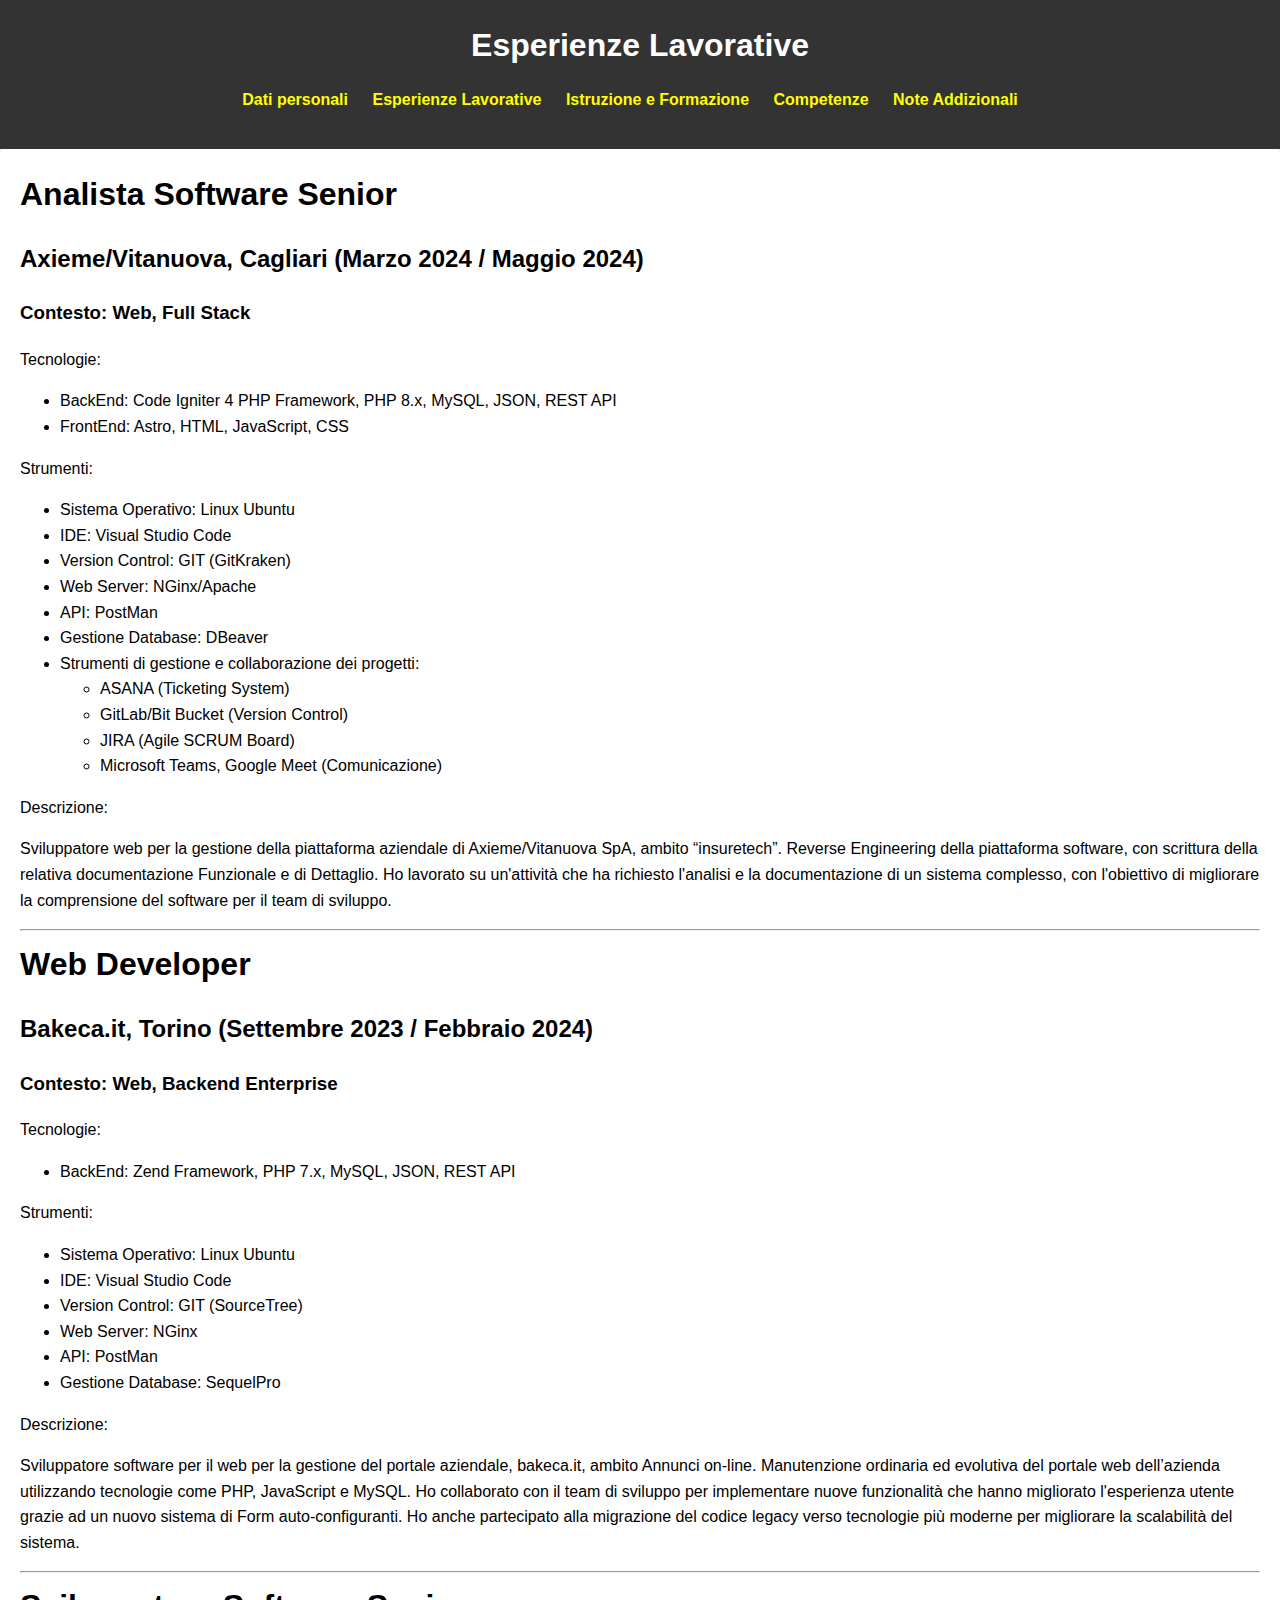
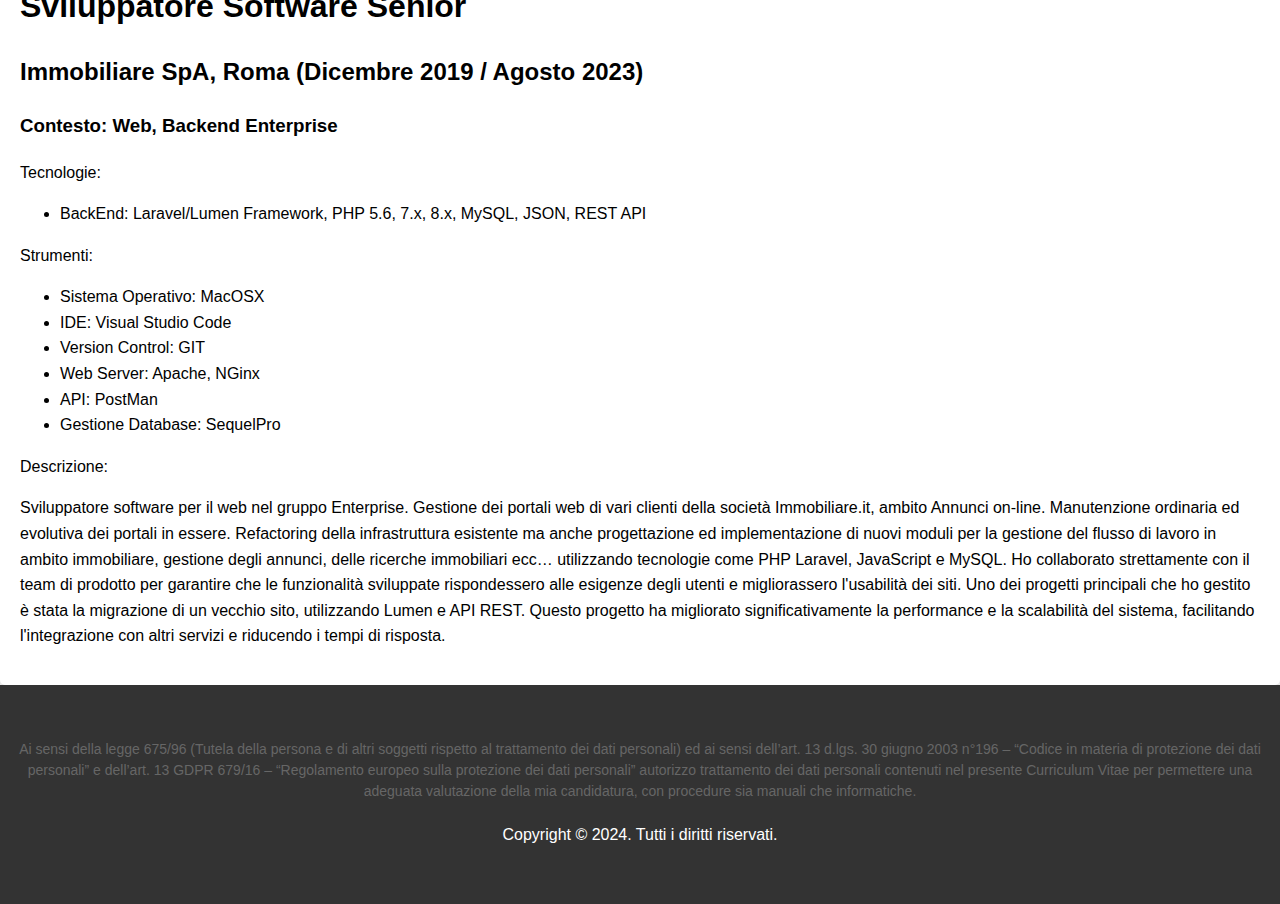
==== curriculum/esperienze.html @ 66b28a6e "Portfolio Final release 1.0" ====
<!DOCTYPE html>
<html lang="it">
<head>
    <meta charset="UTF-8">
    <meta name="viewport" content="width=device-width, initial-scale=1.0">
    <title>Esperienze Lavorative</title>
    <link rel="stylesheet" href="../assets/css/style.css">
</head>
<body>
    <header>
        <h1>Esperienze Lavorative</h1>
        <div id="navigation"></div>
    </header>

    <main>
        <section class="job">
            <h1>Analista Software Senior</h1>
            <h2>Axieme/Vitanuova, Cagliari (Marzo 2024 / Maggio 2024)</h2>
            <h3>Contesto: Web, Full Stack</h3>
            <p>Tecnologie:</p>
            <ul>
                <li>BackEnd: Code Igniter 4 PHP Framework, PHP 8.x, MySQL, JSON, REST API</li>
                <li>FrontEnd: Astro, HTML, JavaScript, CSS</li>
            </ul>
            <p>Strumenti:</p>
            <ul>
                <li>Sistema Operativo: Linux Ubuntu</li>
                <li>IDE: Visual Studio Code</li>
                <li>Version Control: GIT (GitKraken)</li>
                <li>Web Server: NGinx/Apache</li>
                <li>API: PostMan</li>
                <li>Gestione Database: DBeaver</li>
                <li>Strumenti di gestione e collaborazione dei progetti:
                    <ul>
                        <li>ASANA (Ticketing System)</li>
                        <li>GitLab/Bit Bucket (Version Control)</li>
                        <li>JIRA (Agile SCRUM Board)</li>
                        <li>Microsoft Teams, Google Meet (Comunicazione)</li>
                    </ul>
                </li>
            </ul>
            <p>Descrizione:</p>
            <p>Sviluppatore web per la gestione della piattaforma aziendale di Axieme/Vitanuova SpA, ambito “insuretech”. Reverse Engineering della piattaforma software, con scrittura della relativa documentazione Funzionale e di Dettaglio. Ho lavorato su un'attività che ha richiesto l'analisi e la documentazione di un sistema complesso, con l'obiettivo di migliorare la comprensione del software per il team di sviluppo.</p>
        </section>
        <hr>
        <section class="job">
            <h1>Web Developer</h1>
            <h2>Bakeca.it, Torino (Settembre 2023 / Febbraio 2024)</h2>
            <h3>Contesto: Web, Backend Enterprise</h3>
            <p>Tecnologie:</p>
            <ul>
                <li>BackEnd: Zend Framework, PHP 7.x, MySQL, JSON, REST API</li>
            </ul>
            <p>Strumenti:</p>
            <ul>
                <li>Sistema Operativo: Linux Ubuntu</li>
                <li>IDE: Visual Studio Code</li>
                <li>Version Control: GIT (SourceTree)</li>
                <li>Web Server: NGinx</li>
                <li>API: PostMan</li>
                <li>Gestione Database: SequelPro</li>
            </ul>
            <p>Descrizione:</p>
            <p>Sviluppatore software per il web per la gestione del portale aziendale, bakeca.it, ambito Annunci on-line. Manutenzione ordinaria ed evolutiva del portale web dell’azienda utilizzando tecnologie come PHP, JavaScript e MySQL. Ho collaborato con il team di sviluppo per implementare nuove funzionalità che hanno migliorato l'esperienza utente grazie ad un nuovo sistema di Form auto-configuranti. Ho anche partecipato alla migrazione del codice legacy verso tecnologie più moderne per migliorare la scalabilità del sistema.</p>
        </section>
        <hr>
        <section class="job">
            <h1>Sviluppatore Software Senior</h1>
            <H2>Immobiliare SpA, Roma (Dicembre 2019 / Agosto 2023)</h2>
            <h3>Contesto: Web, Backend Enterprise</h3>
            <p>Tecnologie:</p>
            <ul>
                <li>BackEnd: Laravel/Lumen Framework, PHP 5.6, 7.x, 8.x, MySQL, JSON, REST API</li>
            </ul>
            <p>Strumenti:</p>
            <ul>
                <li>Sistema Operativo: MacOSX</li>
                <li>IDE: Visual Studio Code</li>
                <li>Version Control: GIT</li>
                <li>Web Server: Apache, NGinx</li>
                <li>API: PostMan</li>
                <li>Gestione Database: SequelPro</li>
            </ul>
            <p>Descrizione:</p>
            <p>Sviluppatore software per il web nel gruppo Enterprise. Gestione dei portali web di vari clienti della società Immobiliare.it, ambito Annunci on-line. 
                Manutenzione ordinaria ed evolutiva dei portali in essere. Refactoring della infrastruttura esistente ma anche progettazione ed implementazione di nuovi moduli per la gestione del flusso di lavoro in ambito immobiliare, gestione degli annunci, delle ricerche immobiliari ecc… utilizzando tecnologie come PHP Laravel, JavaScript e MySQL. Ho collaborato strettamente con il team di prodotto per garantire che le funzionalità sviluppate rispondessero alle esigenze degli utenti e migliorassero l'usabilità dei siti. Uno dei progetti principali che ho gestito è stata la migrazione di un vecchio sito, utilizzando Lumen e API REST. Questo progetto ha migliorato significativamente la performance e la scalabilità del sistema, facilitando l'integrazione con altri servizi e riducendo i tempi di risposta.</p>
        </section>
    </main>
    
    <footer id="footer"></footer>

    <script src="../assets/js/template.js"></script>
</body>
</html>
---- assets/css/style.css ----
body {
    font-family: 'Segoe UI', Tahoma, Geneva, Verdana, sans-serif;
    line-height: 1.6;
    margin: 0;
    background-color: #f4f4f4;
}

.container {
    max-width: 800px;
    margin: 0 auto;
    padding: 20px;
}

header, footer {
    background-color: #333;
    color: #fff;
    text-align: center;
    padding: 20px 0;
}

h1 {
    margin: 0;
}

main {
    background-color: #fff;
    padding: 20px;
    border-radius: 5px;
    box-shadow: 0 2px 5px rgba(0, 0, 0, 0.1);
}

.section {
    margin-bottom: 30px;
}

.section h2 {
    border-bottom: 2px solid #333;
    padding-bottom: 10px;
    margin-bottom: 20px;
    font-size: 24px;
    color: #333;
}

.contact-info p {
    margin-bottom: 10px;
}

#privacy {
    font-size: 14px;
    color: #666;
    line-height: 1.5;
    margin-bottom: 20px;
}

#privacy a {
    color: #007bff; /* colore dei link */
    text-decoration: none;
    font-weight: bold;
}

#privacy a:hover {
    text-decoration: underline;
}

a {
    color: #007bff;
    text-decoration: none;
}

a:hover {
    text-decoration: underline;
}

nav ul {
    list-style-type: none;
    padding: 0;
}

nav ul li {
    display: inline-block;
    margin-right: 20px; /* Spazio tra gli elementi della lista */
}

nav ul li a {
    text-decoration: none;
    color: yellow;
    font-weight: bold;
}

nav ul li a:hover {
    color: blue; /* Cambia colore al passaggio del mouse */
}

.education {
    margin-bottom: 30px;
}

.education h2 {
    margin-bottom: 10px;
}

.education p {
    margin-top: 0;
}

.languages {
    margin-top: 30px;
}

.skills {
    margin-bottom: 30px;
}

.skills h2 {
    margin-bottom: 10px;
}

.skills p {
    margin-top: 0;
}

.notes {
    margin-bottom: 30px;
}

.notes h2 {
    margin-bottom: 10px;
}

.notes p {
    margin-top: 0;
}

.download-btn {
    display: inline-block;
    background-color: #007bff;
    color: #fff;
    padding: 10px 20px;
    text-decoration: none;
    border-radius: 5px;
    transition: background-color 0.3s;
}

.download-btn:hover {
    background-color: #0056b3;
}
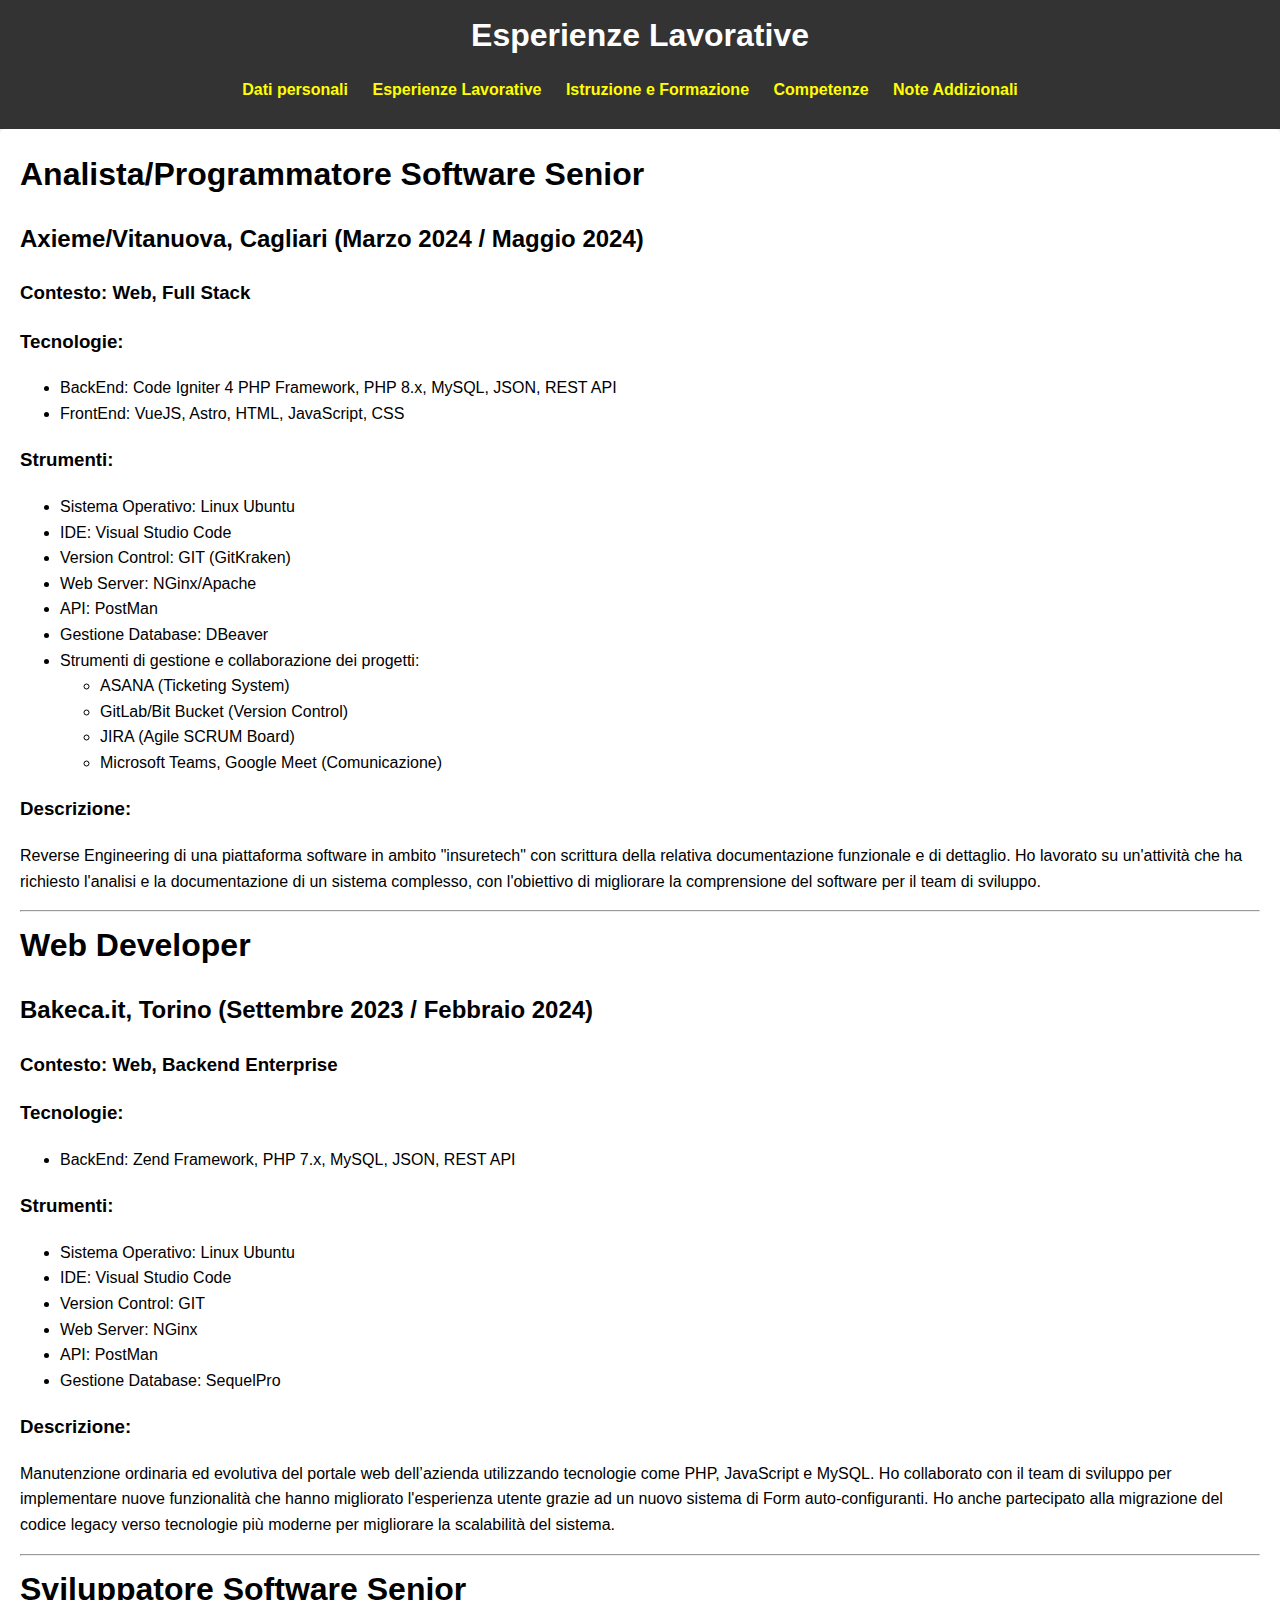
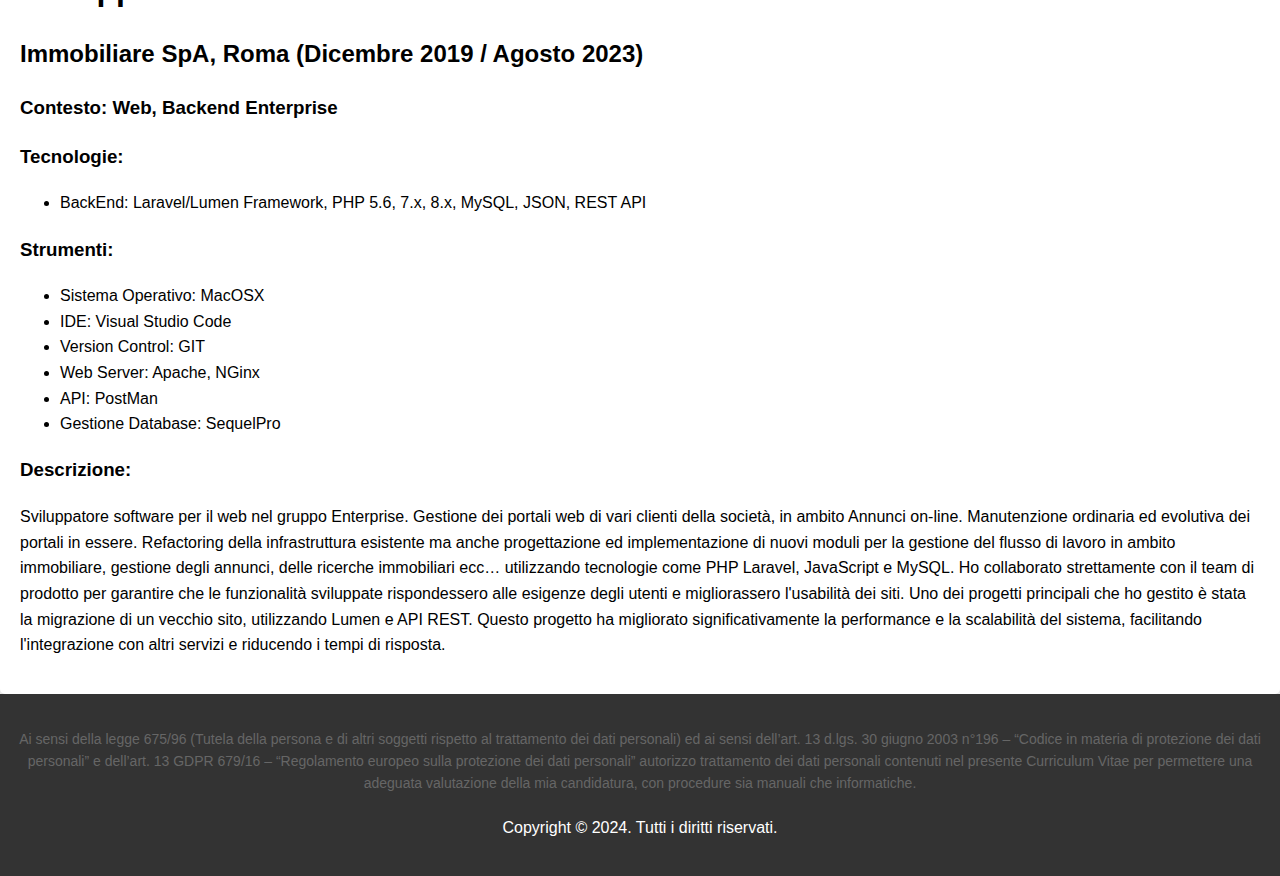
==== commit e9d1c761: "READ.me updated, minor style fixing, partials template structuring, brief presentation in home" ====
--- a/curriculum/esperienze.html
+++ b/curriculum/esperienze.html
@@ -14,15 +14,15 @@
 
     <main>
         <section class="job">
-            <h1>Analista Software Senior</h1>
+            <h1>Analista/Programmatore Software Senior</h1>
             <h2>Axieme/Vitanuova, Cagliari (Marzo 2024 / Maggio 2024)</h2>
             <h3>Contesto: Web, Full Stack</h3>
-            <p>Tecnologie:</p>
+            <h3>Tecnologie:</h3>
             <ul>
                 <li>BackEnd: Code Igniter 4 PHP Framework, PHP 8.x, MySQL, JSON, REST API</li>
-                <li>FrontEnd: Astro, HTML, JavaScript, CSS</li>
+                <li>FrontEnd: VueJS, Astro, HTML, JavaScript, CSS</li>
             </ul>
-            <p>Strumenti:</p>
+            <h3>Strumenti:</h3>
             <ul>
                 <li>Sistema Operativo: Linux Ubuntu</li>
                 <li>IDE: Visual Studio Code</li>
@@ -39,40 +39,41 @@
                     </ul>
                 </li>
             </ul>
-            <p>Descrizione:</p>
-            <p>Sviluppatore web per la gestione della piattaforma aziendale di Axieme/Vitanuova SpA, ambito “insuretech”. Reverse Engineering della piattaforma software, con scrittura della relativa documentazione Funzionale e di Dettaglio. Ho lavorato su un'attività che ha richiesto l'analisi e la documentazione di un sistema complesso, con l'obiettivo di migliorare la comprensione del software per il team di sviluppo.</p>
+            <h3>Descrizione:</h3>
+            <p>Reverse Engineering di una piattaforma software in ambito "insuretech" con scrittura della relativa documentazione funzionale e di dettaglio. 
+                Ho lavorato su un'attività che ha richiesto l'analisi e la documentazione di un sistema complesso, con l'obiettivo di migliorare la comprensione del software per il team di sviluppo.</p>
         </section>
         <hr>
         <section class="job">
             <h1>Web Developer</h1>
             <h2>Bakeca.it, Torino (Settembre 2023 / Febbraio 2024)</h2>
             <h3>Contesto: Web, Backend Enterprise</h3>
-            <p>Tecnologie:</p>
+            <h3>Tecnologie:</h3>
             <ul>
                 <li>BackEnd: Zend Framework, PHP 7.x, MySQL, JSON, REST API</li>
             </ul>
-            <p>Strumenti:</p>
+            <h3>Strumenti:</h3>
             <ul>
                 <li>Sistema Operativo: Linux Ubuntu</li>
                 <li>IDE: Visual Studio Code</li>
-                <li>Version Control: GIT (SourceTree)</li>
+                <li>Version Control: GIT</li>
                 <li>Web Server: NGinx</li>
                 <li>API: PostMan</li>
                 <li>Gestione Database: SequelPro</li>
             </ul>
-            <p>Descrizione:</p>
-            <p>Sviluppatore software per il web per la gestione del portale aziendale, bakeca.it, ambito Annunci on-line. Manutenzione ordinaria ed evolutiva del portale web dell’azienda utilizzando tecnologie come PHP, JavaScript e MySQL. Ho collaborato con il team di sviluppo per implementare nuove funzionalità che hanno migliorato l'esperienza utente grazie ad un nuovo sistema di Form auto-configuranti. Ho anche partecipato alla migrazione del codice legacy verso tecnologie più moderne per migliorare la scalabilità del sistema.</p>
+            <h3>Descrizione:</h3>
+            <p>Manutenzione ordinaria ed evolutiva del portale web dell’azienda utilizzando tecnologie come PHP, JavaScript e MySQL. Ho collaborato con il team di sviluppo per implementare nuove funzionalità che hanno migliorato l'esperienza utente grazie ad un nuovo sistema di Form auto-configuranti. Ho anche partecipato alla migrazione del codice legacy verso tecnologie più moderne per migliorare la scalabilità del sistema.</p>
         </section>
         <hr>
         <section class="job">
             <h1>Sviluppatore Software Senior</h1>
-            <H2>Immobiliare SpA, Roma (Dicembre 2019 / Agosto 2023)</h2>
+            <h2>Immobiliare SpA, Roma (Dicembre 2019 / Agosto 2023)</h2>
             <h3>Contesto: Web, Backend Enterprise</h3>
-            <p>Tecnologie:</p>
+            <h3>Tecnologie:</h3>
             <ul>
                 <li>BackEnd: Laravel/Lumen Framework, PHP 5.6, 7.x, 8.x, MySQL, JSON, REST API</li>
             </ul>
-            <p>Strumenti:</p>
+            <h3>Strumenti:</h3>
             <ul>
                 <li>Sistema Operativo: MacOSX</li>
                 <li>IDE: Visual Studio Code</li>
@@ -81,8 +82,8 @@
                 <li>API: PostMan</li>
                 <li>Gestione Database: SequelPro</li>
             </ul>
-            <p>Descrizione:</p>
-            <p>Sviluppatore software per il web nel gruppo Enterprise. Gestione dei portali web di vari clienti della società Immobiliare.it, ambito Annunci on-line. 
+            <h3>Descrizione:</h3>
+            <p>Sviluppatore software per il web nel gruppo Enterprise. Gestione dei portali web di vari clienti della società, in ambito Annunci on-line. 
                 Manutenzione ordinaria ed evolutiva dei portali in essere. Refactoring della infrastruttura esistente ma anche progettazione ed implementazione di nuovi moduli per la gestione del flusso di lavoro in ambito immobiliare, gestione degli annunci, delle ricerche immobiliari ecc… utilizzando tecnologie come PHP Laravel, JavaScript e MySQL. Ho collaborato strettamente con il team di prodotto per garantire che le funzionalità sviluppate rispondessero alle esigenze degli utenti e migliorassero l'usabilità dei siti. Uno dei progetti principali che ho gestito è stata la migrazione di un vecchio sito, utilizzando Lumen e API REST. Questo progetto ha migliorato significativamente la performance e la scalabilità del sistema, facilitando l'integrazione con altri servizi e riducendo i tempi di risposta.</p>
         </section>
     </main>
--- a/assets/css/style.css
+++ b/assets/css/style.css
@@ -11,11 +11,16 @@
     padding: 20px;
 }
 
+.home {
+    display: flex;
+    flex-wrap: wrap;
+}
+
 header, footer {
     background-color: #333;
     color: #fff;
     text-align: center;
-    padding: 20px 0;
+    padding: 10px 0;
 }
 
 h1 {
@@ -30,7 +35,9 @@
 }
 
 .section {
-    margin-bottom: 30px;
+    flex: 1 1 300px; /* Imposta la larghezza flessibile delle sezioni */
+    margin-right: 20px; /* Aggiunge spazio tra le sezioni */
+    margin-bottom: 20px; /* Aggiunge spazio sotto le sezioni */
 }
 
 .section h2 {
@@ -48,7 +55,7 @@
 #privacy {
     font-size: 14px;
     color: #666;
-    line-height: 1.5;
+    line-height: 1.6;
     margin-bottom: 20px;
 }
 
@@ -136,6 +143,7 @@
     background-color: #007bff;
     color: #fff;
     padding: 10px 20px;
+    margin-top: 1.5em;
     text-decoration: none;
     border-radius: 5px;
     transition: background-color 0.3s;
@@ -144,3 +152,22 @@
 .download-btn:hover {
     background-color: #0056b3;
 }
+
+/* CSS for styling the "experience" section */
+.section.experience {
+    text-align: justify;
+    background-color: #f9f9f9;
+    padding: 20px;
+    border-radius: 10px;
+    margin-bottom: 20px;
+}
+
+.section.experience p {
+    color: #666;
+    font-size: 14px;
+    line-height: 1.6;
+}
+
+.section.experience .download-cv {
+    margin-top: 20px;
+}